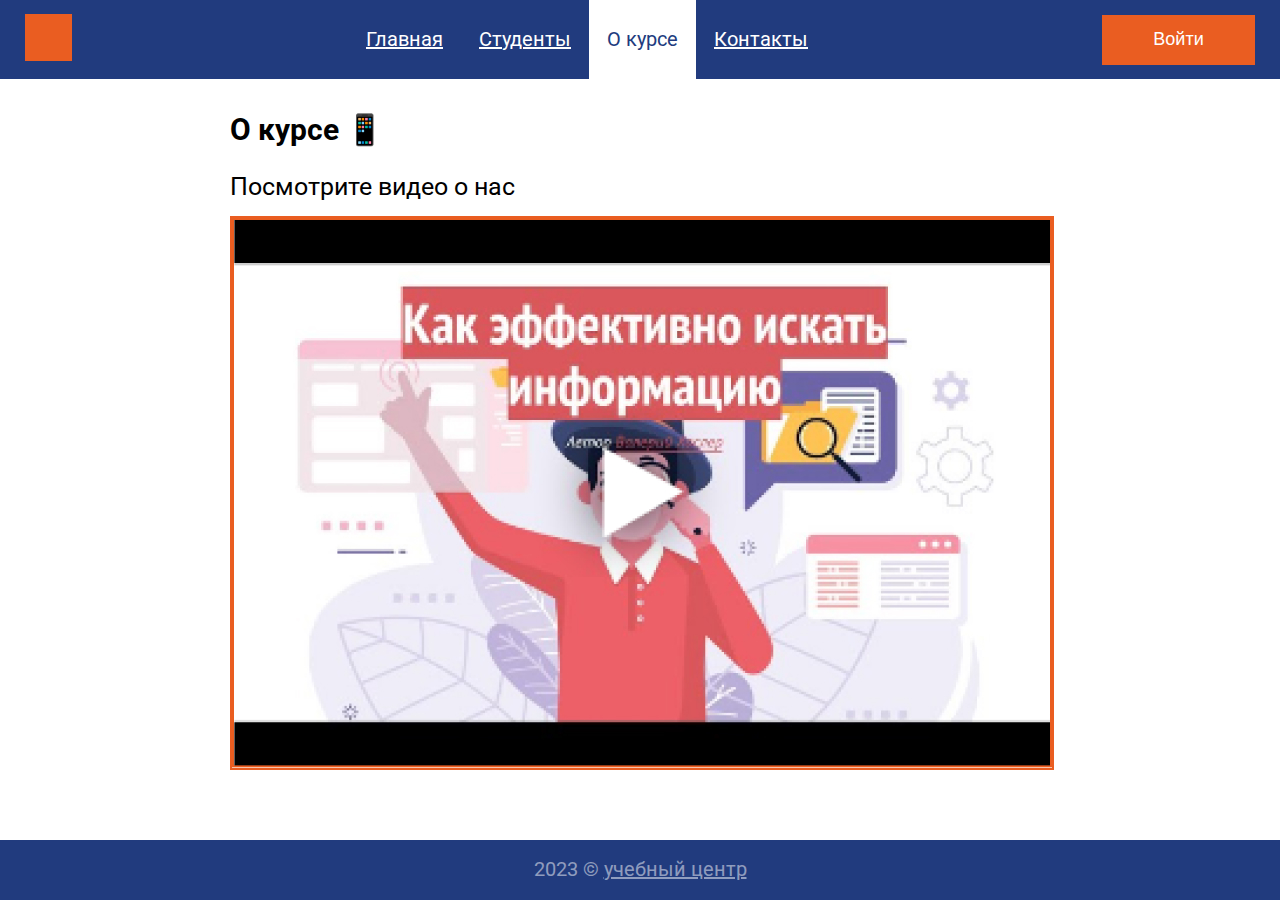
==== aboutСourse.html @ 2e8eaa93 "Add files via upload" ====
<!DOCTYPE html>
<html lang="ru">

<head>
    <link rel="preconnect" href="https://fonts.googleapis.com">
    <link rel="preconnect" href="https://fonts.gstatic.com" crossorigin>
    <link href="https://fonts.googleapis.com/css2?family=Lobster&family=Roboto:wght@400;700&display=swap"
        rel="stylesheet">
    <meta charset="UTF-8">
    <meta http-equiv="X-UA-Compatible" content="IE=edge">
    <meta name="viewport" content="width=device-width, initial-scale=1.0">
    <title>Создание веб-сайтов (HTML, CSS)!</title>
    <link rel="stylesheet" href="style.css">
</head>

<body>
    <div class="all_site">
        <header class="header">
            <a class="img_logo" href="index.html"><img src="Images/logo.svg" alt="logotype"></a>
            <nav class="header_menu">
                <ul class="menu">
                    <li><a class="menu_link" href="index.html">Главная</a></li>
                    <li><a class="menu_link" href="students.html">Студенты</a></li>
                    <li><a class="menu_link menu_link_active" href="aboutСourse.html">О курсе</a></li>
                    <li><a class="menu_link" href="contacts.html">Контакты</a></li>
                </ul>
            </nav>
            <button class="btn">Войти</button>
        </header>
        <div class="registration">
            <div class="okno">
                <form class="form" action="#">
                    <h4 class="text_registration">Войти на сайт</h4>
                    <input class="form_input" type="text" placeholder="Логин" required>
                    <input class="form_input" type="password" placeholder="Пароль" required>
                    <button class="form_btn" type="submit">Войти</button>
                </form>
            </div>
        </div>
        <main class="content_aboutСourse">
            <h1 class="heading text_content_aboutСourse">О курсе &#128241;</h1>
            <p class="text text_video">Посмотрите видео о нас</p>
            <img class="video" src="Images/video.jpg" alt="видео">
        </main>
    </div>
    <footer class="footer">
        <p class="text_footer">2023 &copy; <a class="footer_link" href="#">учебный центр</a></p>
    </footer>
    <script>
        const loginButton = document.querySelector('.btn');
        const registrationEL = document.querySelector('.registration');
        loginButton.addEventListener('click', function (e) {
            registrationEL.classList.toggle('registration');
        });
    </script>
</body>

</html>
---- style.css ----
* {
    margin: 0;
    padding: 0;
}

body {
    font-family: 'Roboto', sans-serif;
    min-height: 100vh;
    display: flex;
    flex-direction: column;
}

.all_site {
    flex-grow: 1;
}

.header {
    padding-left: calc(50% - 1268px / 2);
    padding-right: calc(50% - 1268px / 2);
    background-color: #213B7E;
    display: flex;
    flex-direction: row;
    flex-wrap: wrap;
    justify-content: space-between;
    align-items: center;
}

.menu {
    display: flex;
    list-style-type: none;
    margin-left: 54px;
}

.menu a:hover {
    background-color: #ffffff74;
}

.menu_link {
    display: block;
    font-style: normal;
    font-weight: 400;
    font-size: 20px;
    line-height: 23px;
    text-decoration-line: underline;
    color: #FFFFFF;
    padding: 28px 18px;
}

.menu_link_active {
    background-color: #FFFFFF;
    color: #213B7E;
    text-decoration: none;
}

.btn {
    width: 153px;
    height: 50px;
    background-color: #EA5D21;
    display: flex;
    justify-content: center;
    align-items: center;
    font-style: normal;
    font-weight: 400;
    font-size: 18px;
    line-height: 21px;
    color: #FFFFFF;
    text-decoration: none;
    border: none;
    cursor: pointer;
}

/* Registration - Pегистрация */
.registration {
    display: none;
    position: relative;
}

.okno {
    padding-left: calc(50% - 500px / 2);
    padding-right: calc(50% - 500px / 2);
    position: absolute;
    width: 500px;
    z-index: 1;
    margin-top: 80px;
}

.form {
    display: flex;
    flex-direction: column;
    align-items: center;
    background: #FFFFFF;
    border: 1px solid #213B7E;
    filter: drop-shadow(5px 5px 4px rgba(0, 0, 0, 0.25));
}

.text_registration {
    font-style: normal;
    font-weight: 400;
    font-size: 24px;
    line-height: 28px;
    color: #000000;
    margin-top: 26px;
    margin-bottom: 36px;
}

.form_input {
    width: 430px;
    height: 55px;
    font-style: normal;
    font-weight: 400;
    font-size: 24px;
    line-height: 28px;
    color: #808080;
    padding-left: 14px;
    padding-right: 14px;
    margin-bottom: 58px;
}

.form_btn {
    width: 153px;
    height: 50px;
    background-color: #EA5D21;
    display: flex;
    justify-content: center;
    align-items: center;
    font-style: normal;
    font-weight: 400;
    font-size: 18px;
    line-height: 21px;
    color: #FFFFFF;
    text-decoration: none;
    border: none;
    margin-bottom: 56px;
    cursor: pointer;
}

/* Content - Главная страница */

.content {
    padding-left: calc(50% - 911px / 2);
    padding-right: calc(50% - 911px / 2);
}

.heading {
    font-style: normal;
    font-weight: 700;
    font-size: 30px;
    line-height: 35px;
    color: #000000;
    margin-top: 33px;
    margin-bottom: 25px;
    text-align: center;
}

.content_img {
    max-width: 100%;
    margin-bottom: 15px;
}

.content_block {
    display: flex;
    gap: 94px;
}

.content_left {
    max-width: 634px;
}

.content_section_course {
    margin-bottom: 15px;
}

.title {
    font-style: normal;
    font-weight: 400;
    font-size: 25px;
    line-height: 29px;
    color: #000000;
    margin-bottom: 10px;
}

.text {
    font-style: normal;
    font-weight: 400;
    font-size: 18px;
    line-height: 21px;
    color: #000000;
}

.strong_content_section_learn {
    font-weight: 700;
}

.italic_content_section_learn {
    color: #CF5510;
    font-style: italic;
}

.content_right {
    display: flex;
    width: 129px;
    font-family: 'Lobster', cursive;
    font-style: normal;
    font-weight: 400;
    font-size: 36px;
    line-height: 45px;
    color: #646464;
    margin-top: 29px;
}

.laquo {
    font-size: 64px;
    margin-right: 5px;
    margin-top: 10px;
}

.raquo {
    font-size: 64px;
    margin-top: 55px;
    margin-left: -3px;
}

/* Footer */

.footer {
    background-color: #213B7E;
    padding-top: 18px;
    padding-bottom: 19px;
    margin-top: 30px;
}

.text_footer {
    font-style: normal;
    font-weight: 400;
    font-size: 20px;
    line-height: 23px;
    color: rgba(255, 255, 255, 0.5);
    text-align: center;
}

.footer_link {
    color: rgba(255, 255, 255, 0.5);
}

/* Students - Студенты */

.content_students {
    padding-left: calc(50% - 1202px / 2);
    padding-right: calc(50% - 1202px / 2);
}

.text_content_students {
    font-size: 31px;
    line-height: 36px;
    margin-top: 37px;
    margin-bottom: 24px;
    text-align: left;
}

.photo {
    display: flex;
    flex-wrap: wrap;
    gap: 50px;
}

.info_content_students {
    width: 200px;
}

.text_photo {
    font-size: 20px;
    line-height: 23px;
    text-align: center;
    margin-top: 8px;
}

.beginner {
    position: relative;
}

.text_beginner {
    position: absolute;
    top: -12px;
    left: 119px;
    width: 94px;
    color: #FFFFFF;
    background-color: #3AA828;
    border-radius: 20px;
    text-align: center;
    font-style: normal;
    font-weight: 400;
    font-size: 18px;
    line-height: 21px;
}

/* About the course - О курсе */

.content_aboutСourse {
    padding-left: calc(50% - 820px / 2);
    padding-right: calc(50% - 820px / 2);
}

.text_content_aboutСourse {
    text-align: left;
}

.text_video {
    font-size: 25px;
    line-height: 29px;
    margin-bottom: 15px;
}

.video {
    max-width: 100%;
    border: 2px solid #EA5D21;
}

/* Сontacts - Контакты */

.content_contacts {
    padding-left: calc(50% - 1268px / 2);
    padding-right: calc(50% - 1268px / 2);
}

.text_content_contacts {
    text-align: left;
    margin-left: 200px;
}

.location {
    margin-bottom: 15px;
    max-width: 100%;
}

.title_contacts {
    margin-left: 202px;
}

.text_contacts {
    margin-left: 202px;
    text-decoration: underline;
}

.indent {
    margin-bottom: 27px;
    text-decoration: none;
}

.tel {
    color: #000000;
}

@media (min-width: 1024px) and (max-width: 1315px) {
    .header {
        padding-left: 25px;
        padding-right: 25px;
    }

    .menu {
        margin-left: 0px;
    }

    .content_students {
        padding-left: calc(50% - 911px / 2);
        padding-right: calc(50% - 911px / 2);
    }

    .photo {
        gap: 35px;
    }

    .content_contacts {
        padding-left: 25px;
        padding-right: 25px;
    }

    .text_content_contacts {
        margin-left: 180px;
    }

    .title_contacts {
        margin-left: 180px;
    }

    .text_contacts {
        margin-left: 180px;
    }
}

@media (min-width: 768px) and (max-width: 1024px) {
    .header {
        padding-left: 25px;
        padding-right: 25px;
    }

    .menu {
        margin-left: 0px;
    }

    .content {
        padding-left: calc(50% - 748px / 2);
        padding-right: calc(50% - 748px / 2);
    }

    .heading {
        font-size: 28px;
        line-height: 33px;
    }

    .content_block {
        gap: 30px;
        align-items: center;
    }

    .title {
        font-size: 22px;
        line-height: 25px;
    }

    .text {
        font-size: 16px;
        line-height: 18px;
    }

    .content_left {
        max-width: 523px;
    }

    .content_right {
        font-size: 30px;
        line-height: 40px;
    }

    .laquo {
        margin-top: 5px;
        font-size: 54px;
    }

    .raquo {
        font-size: 54px;
        margin-top: 50px;
    }

    .content_students {
        padding-left: calc(50% - 748px / 2);
        padding-right: calc(50% - 748px / 2);
    }

    .photo {
        gap: 35px;
    }

    .content_aboutСourse {
        padding-left: calc(50% - 748px / 2);
        padding-right: calc(50% - 748px / 2);
    }

    .text_video {
        font-size: 22px;
        line-height: 25px;
    }

    .content_contacts {
        padding-left: 25px;
        padding-right: 25px;
    }

    .text_content_contacts {
        margin-left: 80px;
    }

    .title_contacts {
        margin-left: 80px;
    }

    .text_contacts {
        margin-left: 80px;
    }
}

@media (min-width: 530px) and (max-width: 768px) {
    .okno {
        padding-left: calc(50% - 425px / 2);
        padding-right: calc(50% - 425px / 2);
        width: 425px;
        margin-top: 40px;
    }

    .form_input {
        width: 350px;
        height: 35px;
        font-size: 16px;
        line-height: 20px;
        padding-left: 10px;
        margin-bottom: 29px;
    }

    .form_btn {
        width: 125px;
        height: 40px;
        margin-bottom: 20px;
    }

    .header {
        padding-left: 25px;
        padding-right: 25px;
    }

    .menu {
        margin-left: 0px;
    }

    .menu_link {
        font-size: 15px;
        padding: 10px 10px;
    }

    .btn {
        width: 100px;
        height: 47px;
    }

    .content {
        padding-left: calc(50% - 510px / 2);
        padding-right: calc(50% - 510px / 2);
    }

    .heading {
        font-size: 26px;
        line-height: 30px;
    }

    .content_block {
        gap: 15px;
        flex-wrap: wrap;
        justify-content: center;
        align-items: center;
    }

    .title {
        font-size: 20px;
        line-height: 23px;
    }

    .text {
        font-size: 12px;
        line-height: 14px;
    }

    .content_left {
        max-width: 340px;
    }

    .content_right {
        font-size: 28px;
        line-height: 36px;
    }

    .laquo {
        margin-top: 3px;
        font-size: 50px;
    }

    .raquo {
        font-size: 50px;
        margin-top: 45px;
    }

    .content_students {
        padding-left: 55px;
        padding-right: 55px;
    }

    .text_content_students {
        text-align: center;
    }

    .photo {
        gap: 25px;
    }

    .content_aboutСourse {
        padding-left: 25px;
        padding-right: 25px;
    }

    .text_video {
        font-size: 22px;
        line-height: 25px;
    }

    .content_contacts {
        padding-left: 25px;
        padding-right: 25px;
    }

    .text_content_contacts {
        margin-left: 50px;
    }

    .title_contacts {
        margin-left: 50px;
    }

    .text_contacts {
        margin-left: 50px;
    }

    .indent {
        margin-bottom: 10px;
    }

    .text_footer {
        font-size: 14px;
        line-height: 16px;
    }
}

@media (min-width: 320px) and (max-width: 530px) {
    .okno {
        padding-left: calc(50% - 250px / 2);
        padding-right: calc(50% - 250px / 2);
        width: 250px;
        margin-top: 40px;
    }

    .text_registration {
        font-size: 14px;
        line-height: 18px;
        margin-top: 15px;
        margin-bottom: 20px;
    }

    .form_input {
        width: 200px;
        height: 25px;
        font-size: 14px;
        line-height: 18px;
        padding-left: 10px;
        margin-bottom: 29px;
    }

    .form_btn {
        width: 100px;
        height: 30px;
        grid-row-start: 2;
        grid-row-end: 3;
        margin-bottom: 20px;
    }

    .header {
        display: grid;
        justify-items: center;
        justify-content: space-evenly;
    }

    .img_logo {
        grid-column-start: 2;
        padding-top: 7px;
        padding-bottom: 7px;
    }

    .header_menu {
        grid-row-start: 1;
        grid-row-end: 3;
    }

    .menu {
        margin-left: 0px;
        flex-direction: column;
        align-items: center;
    }

    .menu_link {
        font-size: 12px;
        line-height: 14px;
        padding: 5px 5px;
    }

    .btn {
        width: 100px;
        height: 30px;
        grid-row-start: 2;
        grid-row-end: 3;
        margin-bottom: 7px;
    }

    .content {
        padding-left: 10px;
        padding-right: 10px;
    }

    .heading {
        font-size: 26px;
        line-height: 30px;
        text-align: center;
    }

    .content_block {
        gap: 0px;
        flex-wrap: wrap;
        justify-content: center;
        align-items: center;
        text-align: center;
    }

    .title {
        font-size: 20px;
        line-height: 23px;
    }

    .text {
        font-size: 12px;
        line-height: 14px;
    }

    .content_left {
        max-width: 390px;
    }

    .content_right {
        font-size: 28px;
        line-height: 36px;
    }

    .laquo {
        margin-top: 3px;
        font-size: 50px;
    }

    .raquo {
        font-size: 50px;
        margin-top: 45px;
    }

    .content_students {
        padding-left: calc(50% - 355px / 2);
        padding-right: calc(50% - 355px / 2);
    }

    .photo {
        gap: 35px;
        justify-content: center;
    }

    .content_aboutСourse {
        padding-left: 10px;
        padding-right: 10px;
    }

    .text_video {
        font-size: 22px;
        line-height: 25px;
        text-align: center;
    }

    .content_contacts {
        padding-left: 10px;
        padding-right: 10px;
    }

    .text_content_contacts {
        margin-left: 0px;
        text-align: center;
    }

    .title_contacts {
        margin-left: 0px;
        text-align: center;
    }

    .text_contacts {
        margin-left: 0px;
        text-align: center;
    }

    .indent {
        margin-bottom: 10px;
    }

    .text_footer {
        font-size: 12px;
        line-height: 14px;
    }
}
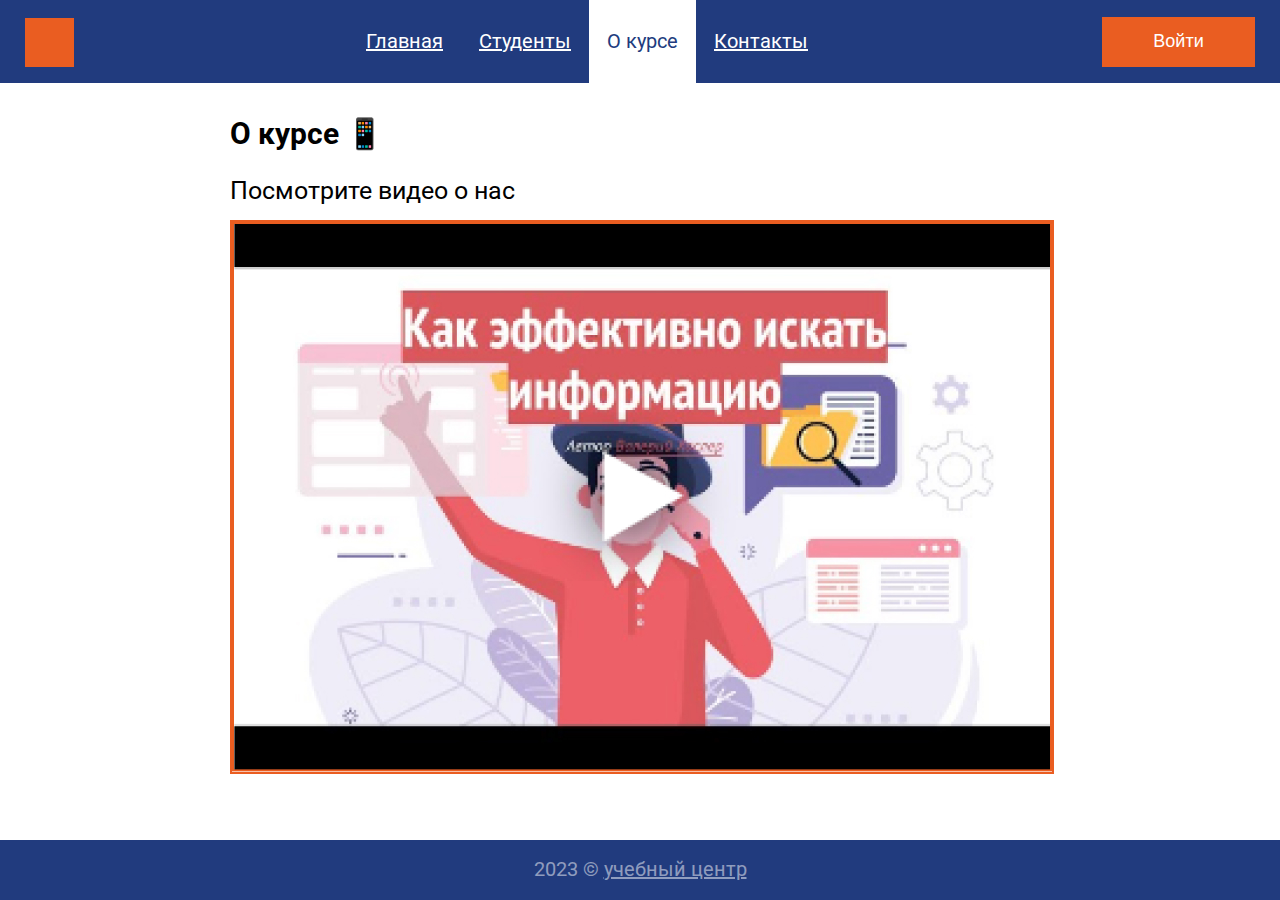
==== commit 27b63a93: "Update aboutСourse.html" ====
--- a/aboutСourse.html
+++ b/aboutСourse.html
@@ -16,8 +16,17 @@
 <body>
     <div class="all_site">
         <header class="header">
-            <a class="img_logo" href="index.html"><img src="Images/logo.svg" alt="logotype"></a>
+            <a class="logo" href="index.html">
+                <span class="logo_show"></span>
+                <span class="logo_show"></span>
+                <span class="logo_show"></span>
+                <span class="logo_show"></span></a>
             <nav class="header_menu">
+                <div class="burger">
+                    <div class="burger_line"></div>
+                    <div class="burger_line"></div>
+                    <div class="burger_line"></div>
+                </div>
                 <ul class="menu">
                     <li><a class="menu_link" href="index.html">Главная</a></li>
                     <li><a class="menu_link" href="students.html">Студенты</a></li>
@@ -33,7 +42,7 @@
                     <h4 class="text_registration">Войти на сайт</h4>
                     <input class="form_input" type="text" placeholder="Логин" required>
                     <input class="form_input" type="password" placeholder="Пароль" required>
-                    <button class="form_btn" type="submit">Войти</button>
+                    <button class="btn form_btn" type="submit">Войти</button>
                 </form>
             </div>
         </div>
@@ -52,7 +61,14 @@
         loginButton.addEventListener('click', function (e) {
             registrationEL.classList.toggle('registration');
         });
+
+        const burgerEl = document.querySelector('.burger');
+        const menuEl = document.querySelector('.menu');
+        burgerEl.addEventListener('click', function () {
+            burgerEl.classList.toggle('active');
+            menuEl.classList.toggle('active');
+        });
     </script>
 </body>
 
-</html>+</html>
--- a/style.css
+++ b/style.css
@@ -25,14 +25,133 @@
     align-items: center;
 }
 
+@keyframes logo {
+    0% {
+        transform: rotate(0deg);
+    }
+
+    25% {
+        transform: rotate(-45deg);
+    }
+
+    50% {
+        transform: rotate(90deg);
+    }
+
+    75% {
+        transform: rotate(-45deg);
+    }
+
+    100% {
+        transform: rotate(0deg);
+    }
+}
+
+@keyframes logo_show_1 {
+    0% {
+        transform: translate(0);
+    }
+
+    50% {
+        transform: translate(-15px, 0);
+        border-radius: 25%;
+        border: 3px solid #f6052d;
+        background-color: #ee4d6855;
+    }
+
+    100% {
+        transform: translate(0);
+    }
+}
+
+@keyframes logo_show_2 {
+    0% {
+        transform: translate(0);
+    }
+
+    50% {
+        transform: translate(15px, 0);
+        border-radius: 25%;
+        border: 3px solid #21fe03;
+        background-color: #87567854;
+    }
+
+    100% {
+        transform: translate(0);
+    }
+}
+
+@keyframes logo_show_3 {
+    0% {
+        transform: translate(0);
+    }
+
+    50% {
+        transform: translate(0, -15px);
+        border-radius: 25%;
+        border: 3px solid #f99703;
+        background-color: #ff990053;
+    }
+
+    100% {
+        transform: translate(0);
+    }
+}
+
+@keyframes logo_show_4 {
+    0% {
+        transform: translate(0);
+    }
+
+    50% {
+        transform: translate(0, 15px);
+        border-radius: 25%;
+        border: 3px solid #03ebfb;
+        background-color: #00e6f657;
+    }
+
+    100% {
+        transform: translate(0);
+    }
+}
+
+.logo {
+    width: 47px;
+    height: 47px;
+    position: relative;
+    animation: logo 5s infinite ease-in-out;
+}
+
+.logo_show {
+    width: 47px;
+    height: 47px;
+    position: absolute;
+    left: 0;
+    top: 0;
+    background-color: #EA5D21;
+    border: 1px solid #EA5D21;
+}
+
+.logo_show:nth-child(1) {
+    animation: logo_show_1 5s ease-in-out infinite;
+}
+
+.logo_show:nth-child(2) {
+    animation: logo_show_2 5s ease-in-out infinite;
+}
+
+.logo_show:nth-child(3) {
+    animation: logo_show_3 5s ease-in-out infinite;
+}
+
+.logo_show:nth-child(4) {
+    animation: logo_show_4 5s ease-in-out infinite;
+}
+
 .menu {
     display: flex;
     list-style-type: none;
     margin-left: 54px;
-}
-
-.menu a:hover {
-    background-color: #ffffff74;
 }
 
 .menu_link {
@@ -43,7 +162,11 @@
     line-height: 23px;
     text-decoration-line: underline;
     color: #FFFFFF;
-    padding: 28px 18px;
+    padding: 30px 18px;
+}
+
+.menu_link:hover {
+    background-color: #ffffff74;
 }
 
 .menu_link_active {
@@ -69,7 +192,20 @@
     cursor: pointer;
 }
 
+.btn:hover {
+    border: 1px solid rgb(198, 198, 198);
+    background-color: #ea5d21a6 linear-gradient(#ea5d21a6, #ea5d21a6);
+    box-shadow: 0 1px 2px rgba(0, 0, 0, .1);
+}
+
+.btn:active {
+    position: relative;
+    top: 1px;
+    color: #213B7E;
+}
+
 /* Registration - Pегистрация */
+
 .registration {
     display: none;
     position: relative;
@@ -117,21 +253,11 @@
 }
 
 .form_btn {
-    width: 153px;
-    height: 50px;
-    background-color: #EA5D21;
-    display: flex;
-    justify-content: center;
-    align-items: center;
-    font-style: normal;
-    font-weight: 400;
-    font-size: 18px;
-    line-height: 21px;
+    margin-bottom: 56px;
+}
+
+.form_btn:hover {
     color: #FFFFFF;
-    text-decoration: none;
-    border: none;
-    margin-bottom: 56px;
-    cursor: pointer;
 }
 
 /* Content - Главная страница */
@@ -208,16 +334,19 @@
     margin-top: 29px;
 }
 
-.laquo {
+.laquo::before {
+    content: '“';
     font-size: 64px;
     margin-right: 5px;
     margin-top: 10px;
 }
 
-.raquo {
+.raquo::after {
+    content: '”';
     font-size: 64px;
     margin-top: 55px;
     margin-left: -3px;
+    display: flex;
 }
 
 /* Footer */
@@ -265,6 +394,7 @@
 
 .info_content_students {
     width: 200px;
+    position: relative;
 }
 
 .text_photo {
@@ -274,13 +404,12 @@
     margin-top: 8px;
 }
 
-.beginner {
-    position: relative;
-}
-
-.text_beginner {
+
+.beginner::after {
+    content: 'новичoк';
+    text-transform: uppercase;
     position: absolute;
-    top: -12px;
+    top: -10px;
     left: 119px;
     width: 94px;
     color: #FFFFFF;
@@ -393,6 +522,10 @@
         padding-right: 25px;
     }
 
+    .img_logo {
+        padding: 15px 0;
+    }
+
     .menu {
         margin-left: 0px;
     }
@@ -431,12 +564,12 @@
         line-height: 40px;
     }
 
-    .laquo {
+    .laquo::before {
         margin-top: 5px;
         font-size: 54px;
     }
 
-    .raquo {
+    .raquo::after {
         font-size: 54px;
         margin-top: 50px;
     }
@@ -482,42 +615,49 @@
     .okno {
         padding-left: calc(50% - 425px / 2);
         padding-right: calc(50% - 425px / 2);
-        width: 425px;
+        width: 430px;
         margin-top: 40px;
     }
 
     .form_input {
         width: 350px;
-        height: 35px;
+        height: 45px;
         font-size: 16px;
         line-height: 20px;
         padding-left: 10px;
         margin-bottom: 29px;
     }
 
-    .form_btn {
-        width: 125px;
-        height: 40px;
-        margin-bottom: 20px;
-    }
 
     .header {
         padding-left: 25px;
         padding-right: 25px;
     }
 
+
+    .img_logo {
+        padding: 10px 0;
+    }
+
     .menu {
         margin-left: 0px;
     }
 
     .menu_link {
         font-size: 15px;
-        padding: 10px 10px;
+        padding: 25px 10px;
     }
 
     .btn {
         width: 100px;
         height: 47px;
+    }
+
+
+    .form_btn {
+        width: 135px;
+        height: 40px;
+        margin-bottom: 40px;
     }
 
     .content {
@@ -556,12 +696,12 @@
         line-height: 36px;
     }
 
-    .laquo {
+    .laquo::before {
         margin-top: 3px;
         font-size: 50px;
     }
 
-    .raquo {
+    .raquo::after {
         font-size: 50px;
         margin-top: 45px;
     }
@@ -617,6 +757,16 @@
 }
 
 @media (min-width: 320px) and (max-width: 530px) {
+     .logo {
+        width: 20px;
+        height: 20px;
+    }
+
+    .logo_show {
+        width: 20px;
+        height: 20px;
+    }
+    
     .okno {
         padding-left: calc(50% - 250px / 2);
         padding-right: calc(50% - 250px / 2);
@@ -640,49 +790,87 @@
         margin-bottom: 29px;
     }
 
+    .header {
+        padding-left: 24px;
+        padding-right: 24px;
+        position: relative;
+        justify-content: space-between;
+    }
+
+    .img_logo {
+        padding: 15px 0;
+    }
+
+    .burger {
+        display: flex;
+        flex-direction: column;
+        gap: 8px;
+        cursor: pointer;
+    }
+
+    .burger_line {
+        width: 40px;
+        background-color: #FFFFFF;
+        height: 5px;
+    }
+
+    .burger.active .burger_line:nth-of-type(1) {
+        display: none;
+    }
+
+    .burger.active .burger_line:nth-of-type(2) {
+        position: absolute;
+        top: 50%;
+        transform: translate(-50%, 0%) rotate(45deg);
+    }
+
+    .burger.active .burger_line:nth-of-type(3) {
+        position: absolute;
+        top: 50%;
+        transform: translate(-50%, 0%) rotate(-45deg);
+    }
+
+    .menu {
+        margin-left: 0px;
+        flex-direction: column;
+        gap: 20px;
+        background-color: #213b7ee6;
+        padding: 20px;
+        position: absolute;
+        top: 80px;
+        left: 0px;
+        z-index: 1000;
+        width: 100%;
+        height: 100vh;
+        box-sizing: border-box;
+        transform: translateX(-100%);
+        transition: transform 0.5s;
+    }
+
+    .menu_link {
+        padding: 15px 25px;
+    }
+
+    .menu_link:hover {
+        background-color: #ffffff74;
+        padding: 15px 25px;
+    }
+
+    .menu.active {
+        transform: translateX(0);
+    }
+
+    .btn {
+        width: 100px;
+        height: 47px;
+    }
+
     .form_btn {
         width: 100px;
         height: 30px;
-        grid-row-start: 2;
-        grid-row-end: 3;
         margin-bottom: 20px;
-    }
-
-    .header {
-        display: grid;
-        justify-items: center;
-        justify-content: space-evenly;
-    }
-
-    .img_logo {
-        grid-column-start: 2;
-        padding-top: 7px;
-        padding-bottom: 7px;
-    }
-
-    .header_menu {
-        grid-row-start: 1;
-        grid-row-end: 3;
-    }
-
-    .menu {
-        margin-left: 0px;
-        flex-direction: column;
-        align-items: center;
-    }
-
-    .menu_link {
-        font-size: 12px;
-        line-height: 14px;
-        padding: 5px 5px;
-    }
-
-    .btn {
-        width: 100px;
-        height: 30px;
-        grid-row-start: 2;
-        grid-row-end: 3;
-        margin-bottom: 7px;
+        font-size: 14px;
+        line-height: 20px;
     }
 
     .content {
@@ -723,12 +911,12 @@
         line-height: 36px;
     }
 
-    .laquo {
+    .laquo::before {
         margin-top: 3px;
         font-size: 50px;
     }
 
-    .raquo {
+    .raquo::after {
         font-size: 50px;
         margin-top: 45px;
     }
@@ -782,4 +970,4 @@
         font-size: 12px;
         line-height: 14px;
     }
-}+}
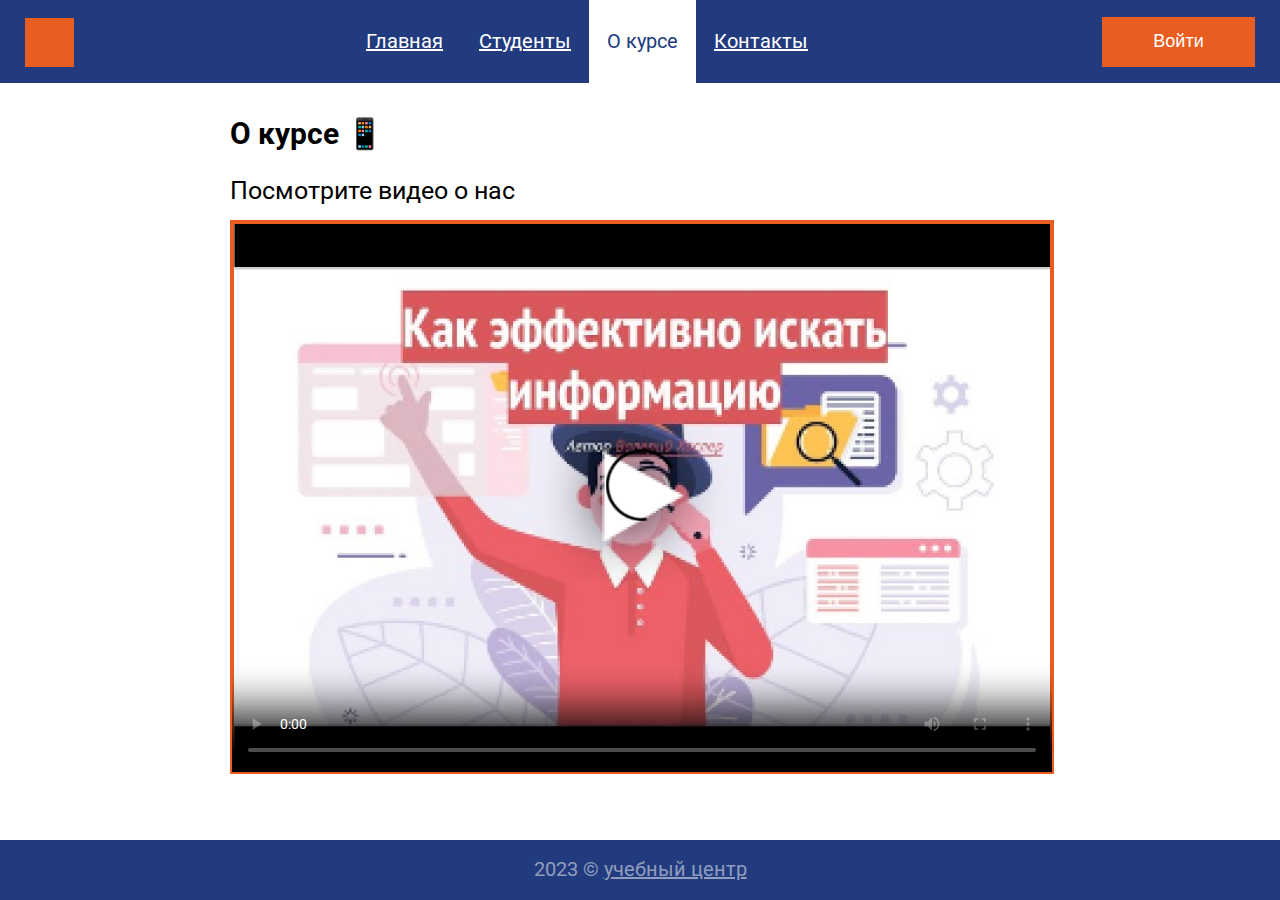
==== commit 4d30c392: "Update aboutСourse.html" ====
--- a/aboutСourse.html
+++ b/aboutСourse.html
@@ -10,7 +10,9 @@
     <meta http-equiv="X-UA-Compatible" content="IE=edge">
     <meta name="viewport" content="width=device-width, initial-scale=1.0">
     <title>Создание веб-сайтов (HTML, CSS)!</title>
+    <link rel="shortcut icon" href="Images/favicon.png" type="image/png">
     <link rel="stylesheet" href="style.css">
+
 </head>
 
 <body>
@@ -49,26 +51,20 @@
         <main class="content_aboutСourse">
             <h1 class="heading text_content_aboutСourse">О курсе &#128241;</h1>
             <p class="text text_video">Посмотрите видео о нас</p>
-            <img class="video" src="Images/video.jpg" alt="видео">
+            <video class="video" width="820" height="550" poster="Images/video.jpg" controls>
+                <source src="video.mp4" type="video/mp4">
+                <source src="video.ogg" type="video/ogg">
+                <source src="video.webm" type="video/webm">
+                <object data="video.mp4" width="820" height="550">
+                    <embed src="video.swf" width="820" height="550">
+                </object>
+            </video>
         </main>
     </div>
     <footer class="footer">
         <p class="text_footer">2023 &copy; <a class="footer_link" href="#">учебный центр</a></p>
     </footer>
-    <script>
-        const loginButton = document.querySelector('.btn');
-        const registrationEL = document.querySelector('.registration');
-        loginButton.addEventListener('click', function (e) {
-            registrationEL.classList.toggle('registration');
-        });
-
-        const burgerEl = document.querySelector('.burger');
-        const menuEl = document.querySelector('.menu');
-        burgerEl.addEventListener('click', function () {
-            burgerEl.classList.toggle('active');
-            menuEl.classList.toggle('active');
-        });
-    </script>
+    <script src="script.js"></script>
 </body>
 
 </html>
--- a/style.css
+++ b/style.css
@@ -757,16 +757,16 @@
 }
 
 @media (min-width: 320px) and (max-width: 530px) {
-     .logo {
-        width: 20px;
-        height: 20px;
+ .logo {
+        width: 30px;
+        height: 30px;
     }
 
     .logo_show {
-        width: 20px;
-        height: 20px;
-    }
-    
+        width: 30px;
+        height: 30px;
+    }
+
     .okno {
         padding-left: calc(50% - 250px / 2);
         padding-right: calc(50% - 250px / 2);
@@ -797,10 +797,6 @@
         justify-content: space-between;
     }
 
-    .img_logo {
-        padding: 15px 0;
-    }
-
     .burger {
         display: flex;
         flex-direction: column;
@@ -835,9 +831,9 @@
         flex-direction: column;
         gap: 20px;
         background-color: #213b7ee6;
-        padding: 20px;
+        padding: 15px;
         position: absolute;
-        top: 80px;
+        top: 75px;
         left: 0px;
         z-index: 1000;
         width: 100%;
@@ -863,6 +859,7 @@
     .btn {
         width: 100px;
         height: 47px;
+        margin: 15px 0;
     }
 
     .form_btn {
